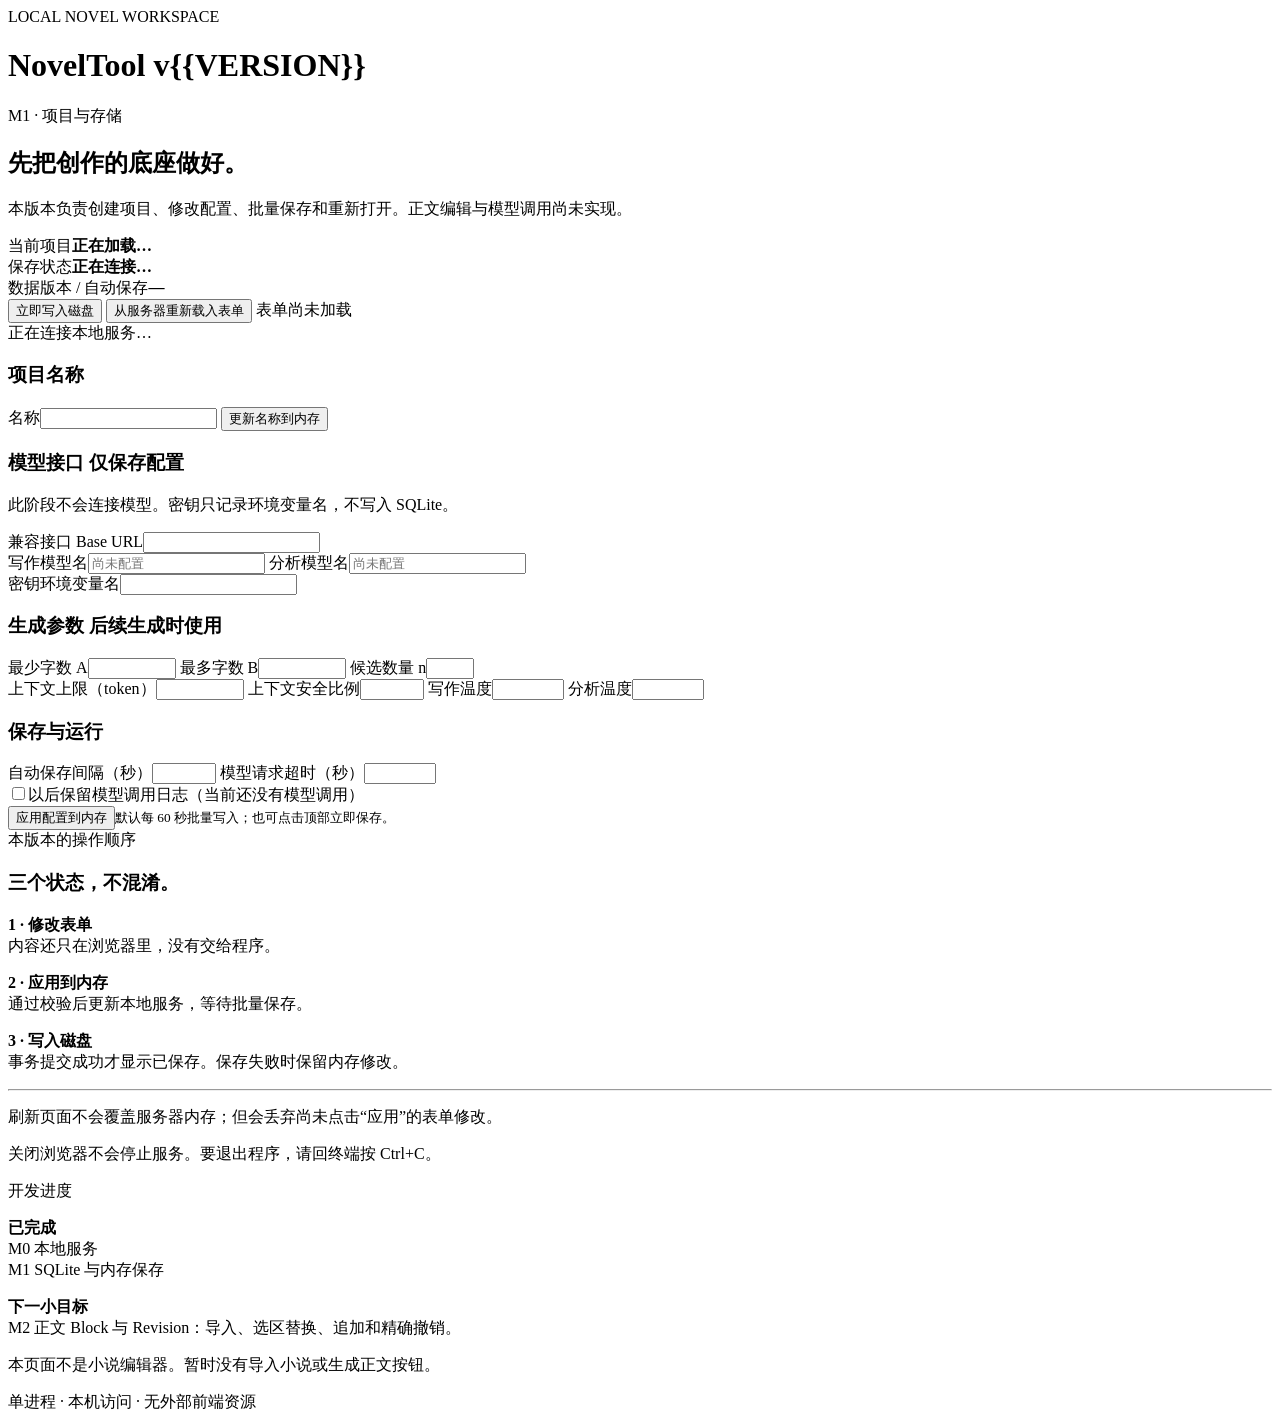
==== noveltool/static/index.html @ 8412a6ab "v0.1.0" ====
<!doctype html>
<html lang="zh-CN">
<head>
  <meta charset="utf-8">
  <meta name="viewport" content="width=device-width, initial-scale=1">
  <title>NovelTool · 项目设置</title>
  <link rel="stylesheet" href="/static/app.css">
  <script src="/static/app.js" defer></script>
</head>
<body>
  <header class="topbar">
    <div><div class="eyebrow">LOCAL NOVEL WORKSPACE</div><h1>NovelTool <span>v{{VERSION}}</span></h1></div>
    <div class="milestone">M1 · 项目与存储</div>
  </header>
  <main>
    <section class="intro">
      <h2>先把创作的底座做好。</h2>
      <p>本版本负责创建项目、修改配置、批量保存和重新打开。正文编辑与模型调用尚未实现。</p>
    </section>
    <section class="status-panel" aria-label="项目保存状态">
      <div><span class="label">当前项目</span><strong id="project-title">正在加载…</strong><small id="database-path"></small></div>
      <div><span class="label">保存状态</span><strong id="save-state" role="status">正在连接…</strong><small id="saved-time"></small></div>
      <div><span class="label">数据版本 / 自动保存</span><strong id="version-state">—</strong><small id="autosave-state"></small></div>
    </section>
    <div class="toolbar">
      <button type="button" id="save-now" class="primary">立即写入磁盘</button>
      <button type="button" id="reload">从服务器重新载入表单</button>
      <span id="form-state">表单尚未加载</span>
    </div>
    <div id="message" class="message" role="status" aria-live="polite">正在连接本地服务…</div>
    <div id="stale-warning" class="message warning" hidden>服务器中已有更新，表单没有被自动覆盖。提交前请重新载入。</div>
    <div class="columns">
      <div class="forms">
        <section class="card">
          <h3>项目名称</h3>
          <form id="title-form">
            <label>名称<input name="title" id="title" required maxlength="200" autocomplete="off"></label>
            <button type="submit">更新名称到内存</button>
          </form>
        </section>
        <form id="config-form" class="card">
          <h3>模型接口 <span class="tag">仅保存配置</span></h3>
          <p class="hint">此阶段不会连接模型。密钥只记录环境变量名，不写入 SQLite。</p>
          <label>兼容接口 Base URL<input name="api_base_url" type="url" required maxlength="2048" spellcheck="false"></label>
          <div class="grid">
            <label>写作模型名<input name="writer_model" maxlength="256" placeholder="尚未配置" spellcheck="false"></label>
            <label>分析模型名<input name="analysis_model" maxlength="256" placeholder="尚未配置" spellcheck="false"></label>
          </div>
          <label>密钥环境变量名<input name="api_key_env" required maxlength="128" pattern="[A-Za-z_][A-Za-z0-9_]*" spellcheck="false"></label>
          <h3 class="section-heading">生成参数 <span class="tag">后续生成时使用</span></h3>
          <div class="grid three">
            <label>最少字数 A<input name="min_chars" type="number" min="1" max="1000000" step="1" required></label>
            <label>最多字数 B<input name="max_chars" type="number" min="1" max="1000000" step="1" required></label>
            <label>候选数量 n<input name="candidate_count" type="number" min="1" max="32" step="1" required></label>
          </div>
          <div class="grid">
            <label>上下文上限（token）<input name="context_window" type="number" min="2048" max="1000000" step="1" required></label>
            <label>上下文安全比例<input name="context_safety_ratio" type="number" min="0.01" max="1" step="0.01" required></label>
            <label>写作温度<input name="writer_temperature" type="number" min="0" max="10" step="0.01" required></label>
            <label>分析温度<input name="analysis_temperature" type="number" min="0" max="10" step="0.01" required></label>
          </div>
          <h3 class="section-heading">保存与运行</h3>
          <div class="grid">
            <label>自动保存间隔（秒）<input name="autosave_seconds" type="number" min="10" max="3600" step="1" required></label>
            <label>模型请求超时（秒）<input name="api_timeout_seconds" type="number" min="1" max="86400" step="1" required></label>
          </div>
          <label class="checkbox"><input name="retain_llm_logs" type="checkbox">以后保留模型调用日志（当前还没有模型调用）</label>
          <div class="form-footer"><button type="submit" class="primary">应用配置到内存</button><small>默认每 60 秒批量写入；也可点击顶部立即保存。</small></div>
        </form>
      </div>
      <aside>
        <section class="card guide">
          <div class="eyebrow">本版本的操作顺序</div>
          <h3>三个状态，不混淆。</h3>
          <p><b>1 · 修改表单</b><br>内容还只在浏览器里，没有交给程序。</p>
          <p><b>2 · 应用到内存</b><br>通过校验后更新本地服务，等待批量保存。</p>
          <p><b>3 · 写入磁盘</b><br>事务提交成功才显示已保存。保存失败时保留内存修改。</p>
          <hr>
          <p class="hint">刷新页面不会覆盖服务器内存；但会丢弃尚未点击“应用”的表单修改。</p>
          <p class="hint">关闭浏览器不会停止服务。要退出程序，请回终端按 Ctrl+C。</p>
        </section>
        <section class="card guide">
          <div class="eyebrow">开发进度</div>
          <p><b>已完成</b><br>M0 本地服务<br>M1 SQLite 与内存保存</p>
          <p><b>下一小目标</b><br>M2 正文 Block 与 Revision：导入、选区替换、追加和精确撤销。</p>
          <p class="hint">本页面不是小说编辑器。暂时没有导入小说或生成正文按钮。</p>
        </section>
      </aside>
    </div>
  </main>
  <footer>单进程 · 本机访问 · 无外部前端资源</footer>
</body>
</html>
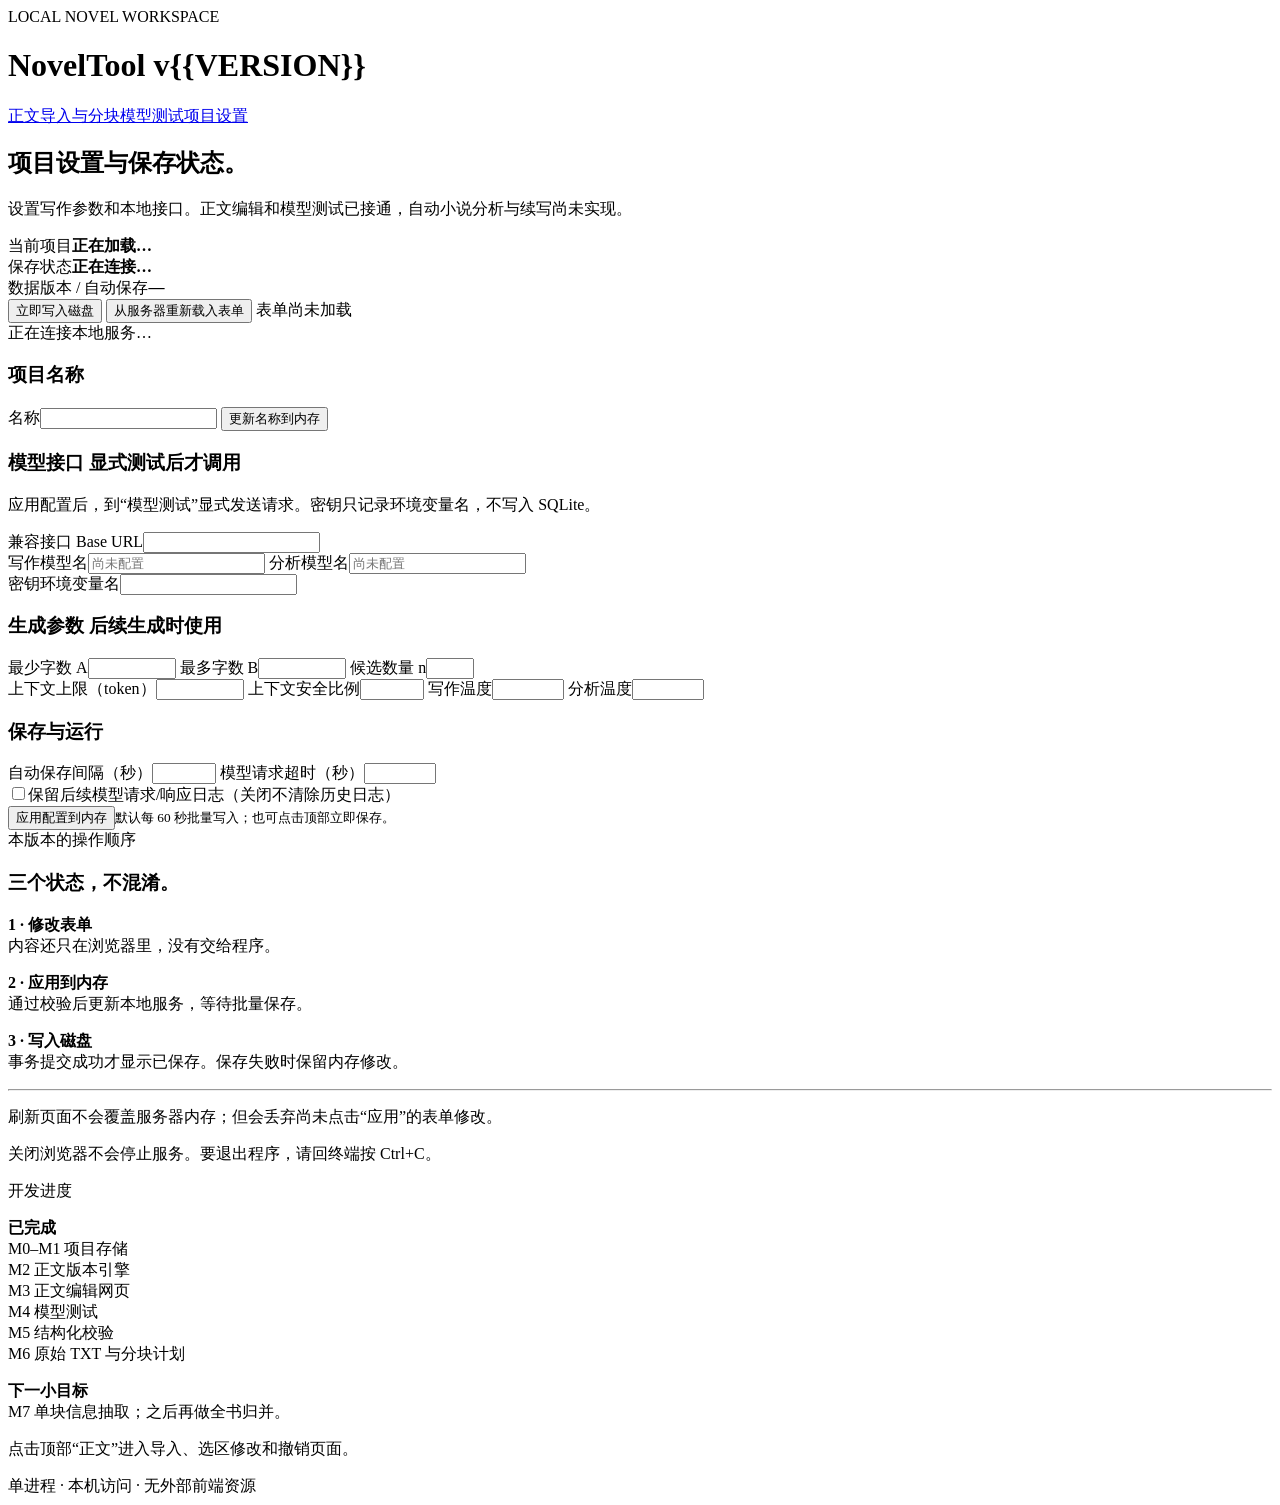
==== commit 498ad91f: "v0.6.0" ====
--- a/noveltool/static/index.html
+++ b/noveltool/static/index.html
@@ -10,12 +10,12 @@
 <body>
   <header class="topbar">
     <div><div class="eyebrow">LOCAL NOVEL WORKSPACE</div><h1>NovelTool <span>v{{VERSION}}</span></h1></div>
-    <div class="milestone">M1 · 项目与存储</div>
+    <nav><a href="/manuscript">正文</a><a href="/import">导入与分块</a><a href="/model">模型测试</a><a href="/" aria-current="page">项目设置</a></nav>
   </header>
   <main>
     <section class="intro">
-      <h2>先把创作的底座做好。</h2>
-      <p>本版本负责创建项目、修改配置、批量保存和重新打开。正文编辑与模型调用尚未实现。</p>
+      <h2>项目设置与保存状态。</h2>
+      <p>设置写作参数和本地接口。正文编辑和模型测试已接通，自动小说分析与续写尚未实现。</p>
     </section>
     <section class="status-panel" aria-label="项目保存状态">
       <div><span class="label">当前项目</span><strong id="project-title">正在加载…</strong><small id="database-path"></small></div>
@@ -39,8 +39,8 @@
           </form>
         </section>
         <form id="config-form" class="card">
-          <h3>模型接口 <span class="tag">仅保存配置</span></h3>
-          <p class="hint">此阶段不会连接模型。密钥只记录环境变量名，不写入 SQLite。</p>
+          <h3>模型接口 <span class="tag">显式测试后才调用</span></h3>
+          <p class="hint">应用配置后，到“模型测试”显式发送请求。密钥只记录环境变量名，不写入 SQLite。</p>
           <label>兼容接口 Base URL<input name="api_base_url" type="url" required maxlength="2048" spellcheck="false"></label>
           <div class="grid">
             <label>写作模型名<input name="writer_model" maxlength="256" placeholder="尚未配置" spellcheck="false"></label>
@@ -64,7 +64,7 @@
             <label>自动保存间隔（秒）<input name="autosave_seconds" type="number" min="10" max="3600" step="1" required></label>
             <label>模型请求超时（秒）<input name="api_timeout_seconds" type="number" min="1" max="86400" step="1" required></label>
           </div>
-          <label class="checkbox"><input name="retain_llm_logs" type="checkbox">以后保留模型调用日志（当前还没有模型调用）</label>
+          <label class="checkbox"><input name="retain_llm_logs" type="checkbox">保留后续模型请求/响应日志（关闭不清除历史日志）</label>
           <div class="form-footer"><button type="submit" class="primary">应用配置到内存</button><small>默认每 60 秒批量写入；也可点击顶部立即保存。</small></div>
         </form>
       </div>
@@ -81,9 +81,9 @@
         </section>
         <section class="card guide">
           <div class="eyebrow">开发进度</div>
-          <p><b>已完成</b><br>M0 本地服务<br>M1 SQLite 与内存保存</p>
-          <p><b>下一小目标</b><br>M2 正文 Block 与 Revision：导入、选区替换、追加和精确撤销。</p>
-          <p class="hint">本页面不是小说编辑器。暂时没有导入小说或生成正文按钮。</p>
+          <p><b>已完成</b><br>M0–M1 项目存储<br>M2 正文版本引擎<br>M3 正文编辑网页<br>M4 模型测试<br>M5 结构化校验<br>M6 原始 TXT 与分块计划</p>
+          <p><b>下一小目标</b><br>M7 单块信息抽取；之后再做全书归并。</p>
+          <p class="hint">点击顶部“正文”进入导入、选区修改和撤销页面。</p>
         </section>
       </aside>
     </div>
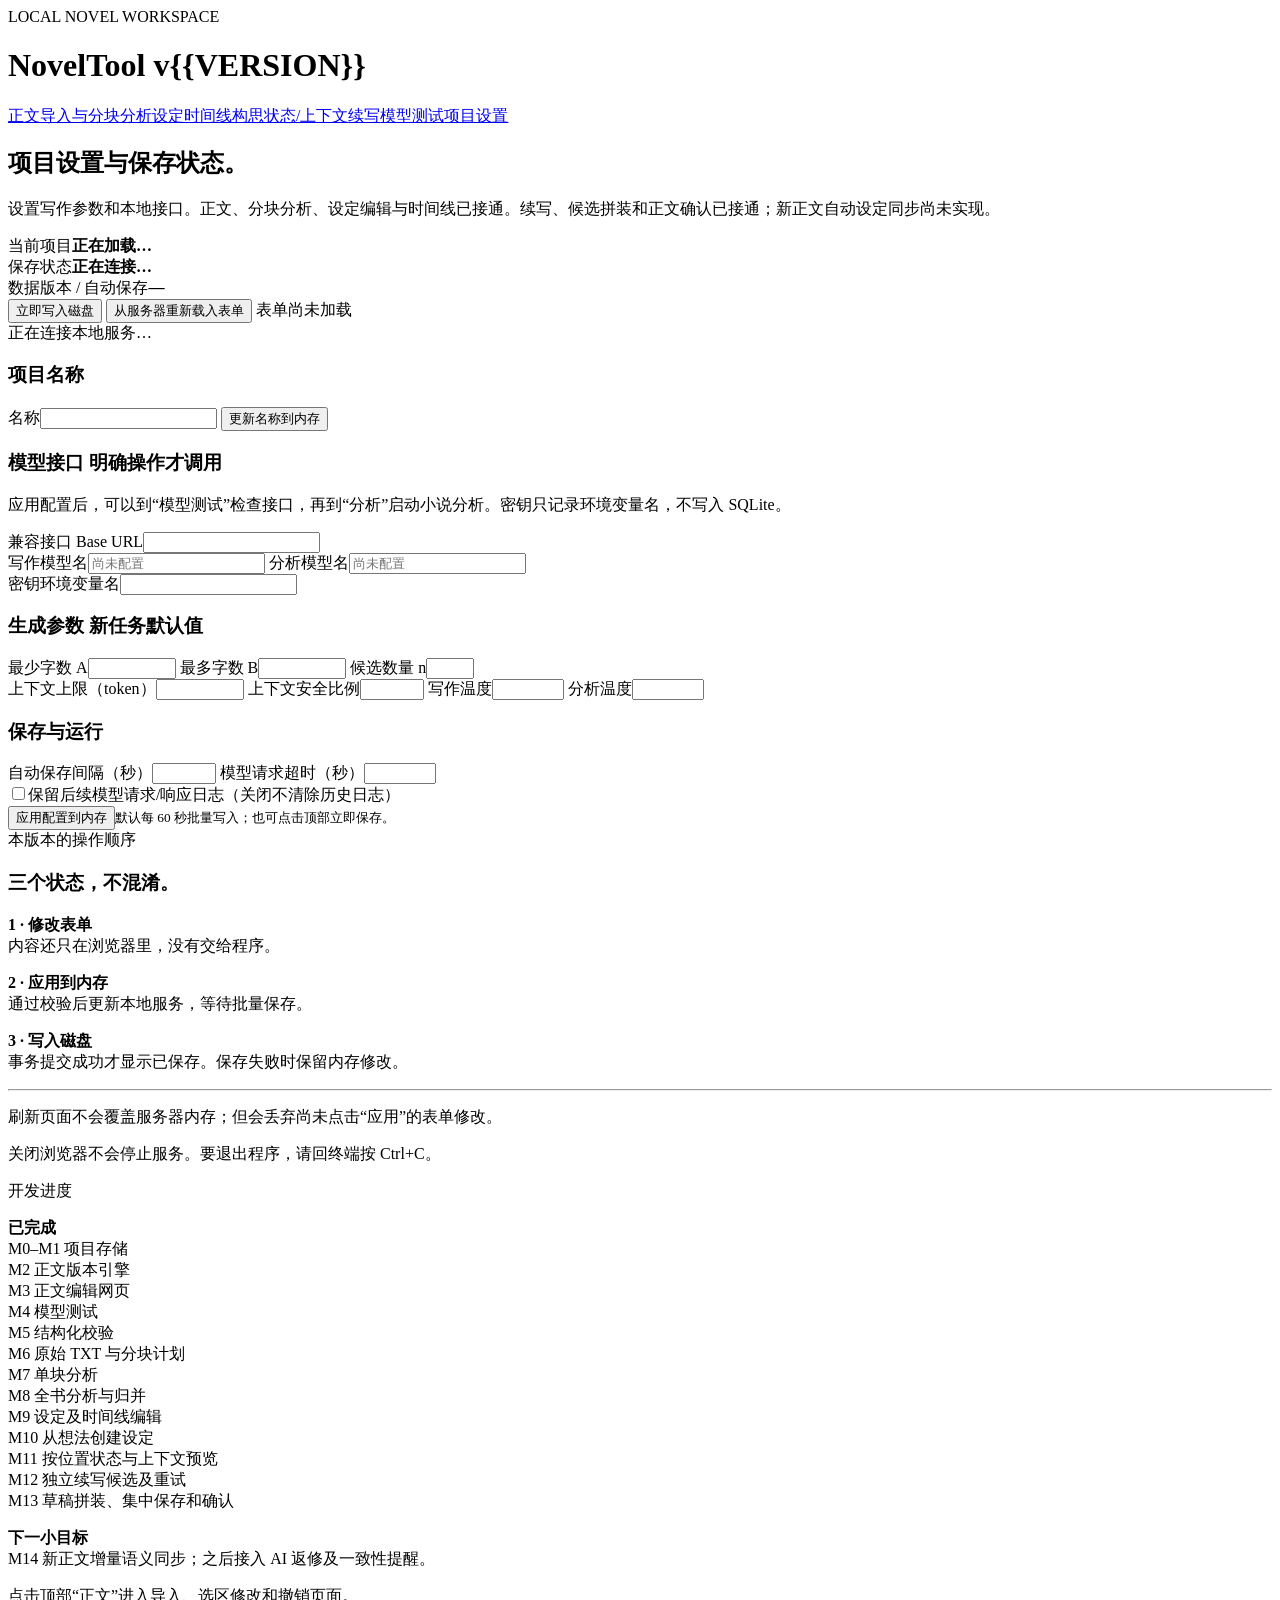
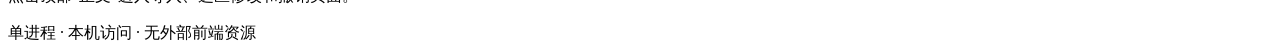
==== commit c0b4c7ac: "v0.13.0" ====
--- a/noveltool/static/index.html
+++ b/noveltool/static/index.html
@@ -10,12 +10,12 @@
 <body>
   <header class="topbar">
     <div><div class="eyebrow">LOCAL NOVEL WORKSPACE</div><h1>NovelTool <span>v{{VERSION}}</span></h1></div>
-    <nav><a href="/manuscript">正文</a><a href="/import">导入与分块</a><a href="/model">模型测试</a><a href="/" aria-current="page">项目设置</a></nav>
+    <nav><a href="/manuscript">正文</a><a href="/import">导入与分块</a><a href="/analysis">分析</a><a href="/settings">设定</a><a href="/timeline">时间线</a><a href="/ideas">构思</a><a href="/context">状态/上下文</a><a href="/generation">续写</a><a href="/model">模型测试</a><a href="/" aria-current="page">项目设置</a></nav>
   </header>
   <main>
     <section class="intro">
       <h2>项目设置与保存状态。</h2>
-      <p>设置写作参数和本地接口。正文编辑和模型测试已接通，自动小说分析与续写尚未实现。</p>
+      <p>设置写作参数和本地接口。正文、分块分析、设定编辑与时间线已接通。续写、候选拼装和正文确认已接通；新正文自动设定同步尚未实现。</p>
     </section>
     <section class="status-panel" aria-label="项目保存状态">
       <div><span class="label">当前项目</span><strong id="project-title">正在加载…</strong><small id="database-path"></small></div>
@@ -39,15 +39,15 @@
           </form>
         </section>
         <form id="config-form" class="card">
-          <h3>模型接口 <span class="tag">显式测试后才调用</span></h3>
-          <p class="hint">应用配置后，到“模型测试”显式发送请求。密钥只记录环境变量名，不写入 SQLite。</p>
+          <h3>模型接口 <span class="tag">明确操作才调用</span></h3>
+          <p class="hint">应用配置后，可以到“模型测试”检查接口，再到“分析”启动小说分析。密钥只记录环境变量名，不写入 SQLite。</p>
           <label>兼容接口 Base URL<input name="api_base_url" type="url" required maxlength="2048" spellcheck="false"></label>
           <div class="grid">
             <label>写作模型名<input name="writer_model" maxlength="256" placeholder="尚未配置" spellcheck="false"></label>
             <label>分析模型名<input name="analysis_model" maxlength="256" placeholder="尚未配置" spellcheck="false"></label>
           </div>
           <label>密钥环境变量名<input name="api_key_env" required maxlength="128" pattern="[A-Za-z_][A-Za-z0-9_]*" spellcheck="false"></label>
-          <h3 class="section-heading">生成参数 <span class="tag">后续生成时使用</span></h3>
+          <h3 class="section-heading">生成参数 <span class="tag">新任务默认值</span></h3>
           <div class="grid three">
             <label>最少字数 A<input name="min_chars" type="number" min="1" max="1000000" step="1" required></label>
             <label>最多字数 B<input name="max_chars" type="number" min="1" max="1000000" step="1" required></label>
@@ -81,8 +81,8 @@
         </section>
         <section class="card guide">
           <div class="eyebrow">开发进度</div>
-          <p><b>已完成</b><br>M0–M1 项目存储<br>M2 正文版本引擎<br>M3 正文编辑网页<br>M4 模型测试<br>M5 结构化校验<br>M6 原始 TXT 与分块计划</p>
-          <p><b>下一小目标</b><br>M7 单块信息抽取；之后再做全书归并。</p>
+          <p><b>已完成</b><br>M0–M1 项目存储<br>M2 正文版本引擎<br>M3 正文编辑网页<br>M4 模型测试<br>M5 结构化校验<br>M6 原始 TXT 与分块计划<br>M7 单块分析<br>M8 全书分析与归并<br>M9 设定及时间线编辑<br>M10 从想法创建设定<br>M11 按位置状态与上下文预览<br>M12 独立续写候选及重试<br>M13 草稿拼装、集中保存和确认</p>
+          <p><b>下一小目标</b><br>M14 新正文增量语义同步；之后接入 AI 返修及一致性提醒。</p>
           <p class="hint">点击顶部“正文”进入导入、选区修改和撤销页面。</p>
         </section>
       </aside>
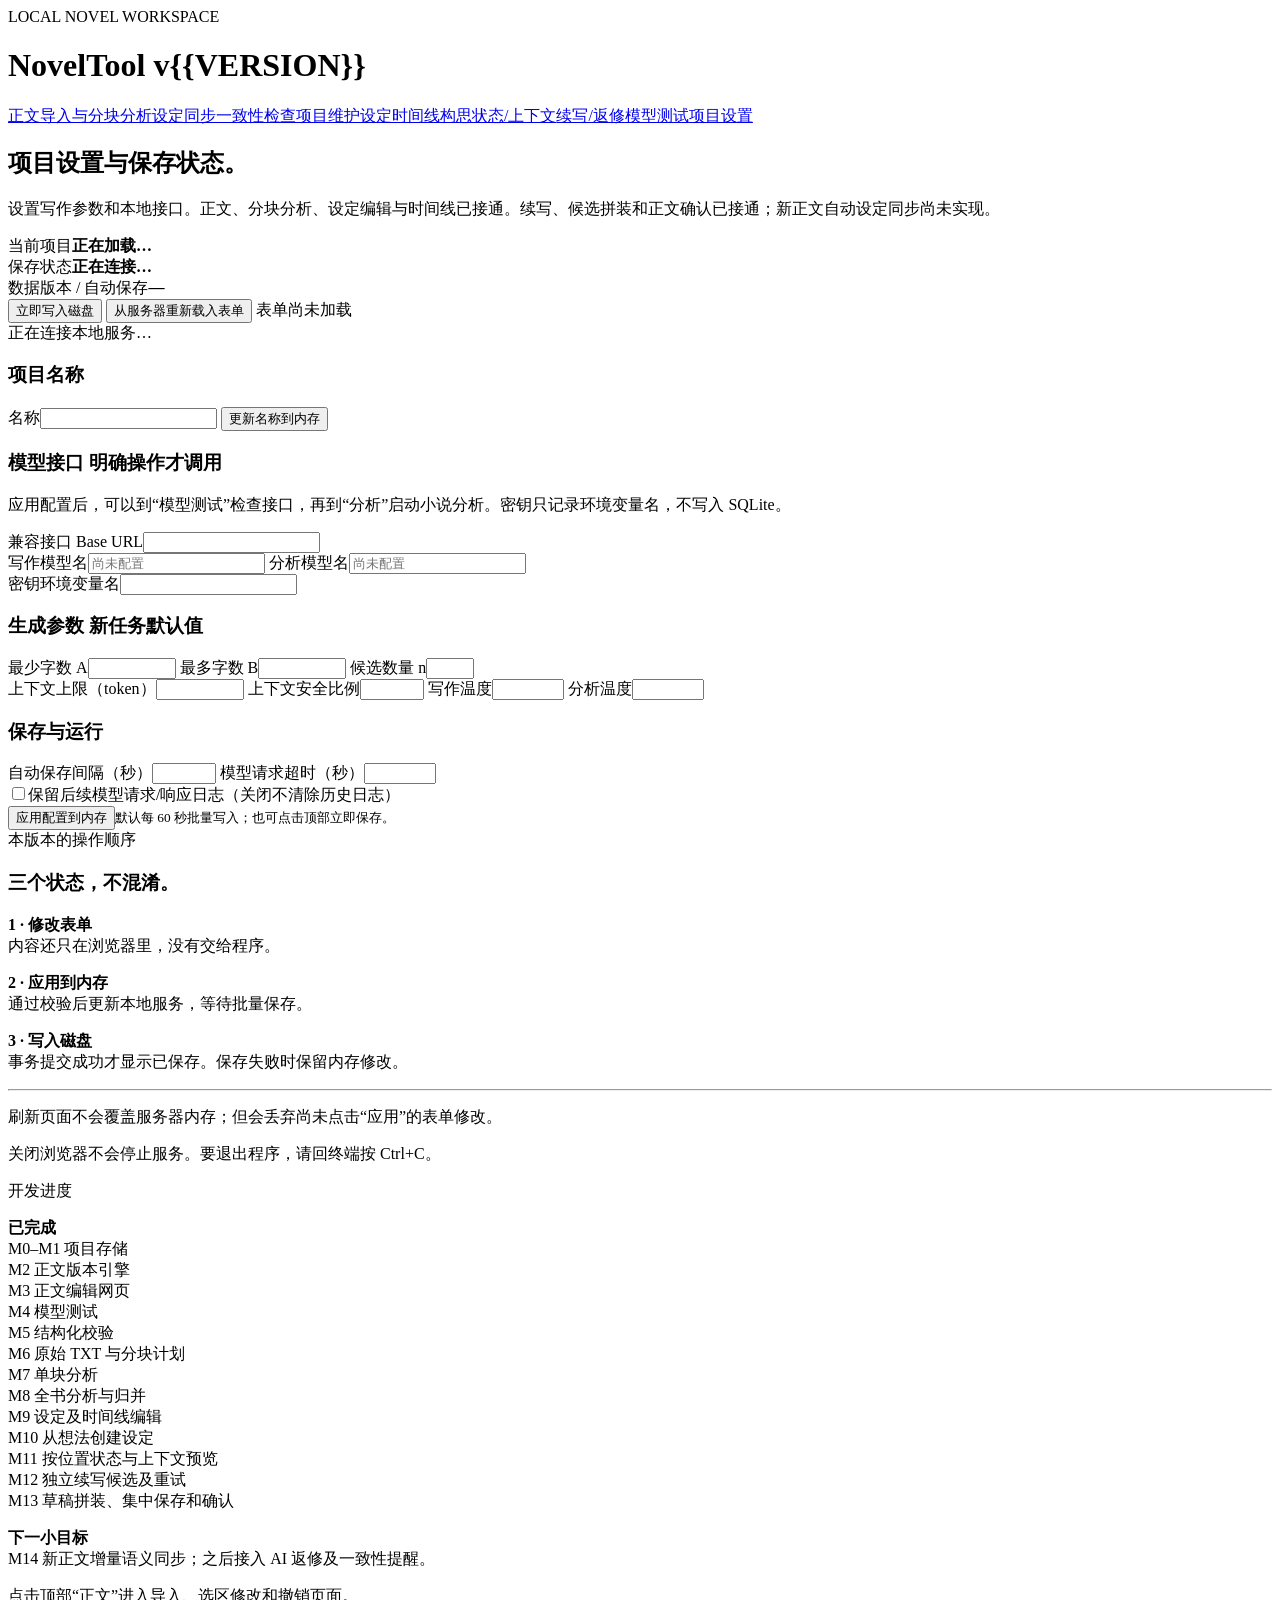
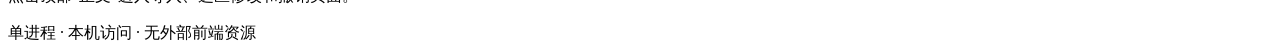
==== commit 9c8802de: "v0.17.0" ====
--- a/noveltool/static/index.html
+++ b/noveltool/static/index.html
@@ -10,7 +10,7 @@
 <body>
   <header class="topbar">
     <div><div class="eyebrow">LOCAL NOVEL WORKSPACE</div><h1>NovelTool <span>v{{VERSION}}</span></h1></div>
-    <nav><a href="/manuscript">正文</a><a href="/import">导入与分块</a><a href="/analysis">分析</a><a href="/settings">设定</a><a href="/timeline">时间线</a><a href="/ideas">构思</a><a href="/context">状态/上下文</a><a href="/generation">续写</a><a href="/model">模型测试</a><a href="/" aria-current="page">项目设置</a></nav>
+    <nav><a href="/manuscript">正文</a><a href="/import">导入与分块</a><a href="/analysis">分析</a><a href="/sync">设定同步</a><a href="/consistency">一致性检查</a><a href="/maintenance">项目维护</a><a href="/settings">设定</a><a href="/timeline">时间线</a><a href="/ideas">构思</a><a href="/context">状态/上下文</a><a href="/generation">续写/返修</a><a href="/model">模型测试</a><a href="/" aria-current="page">项目设置</a></nav>
   </header>
   <main>
     <section class="intro">
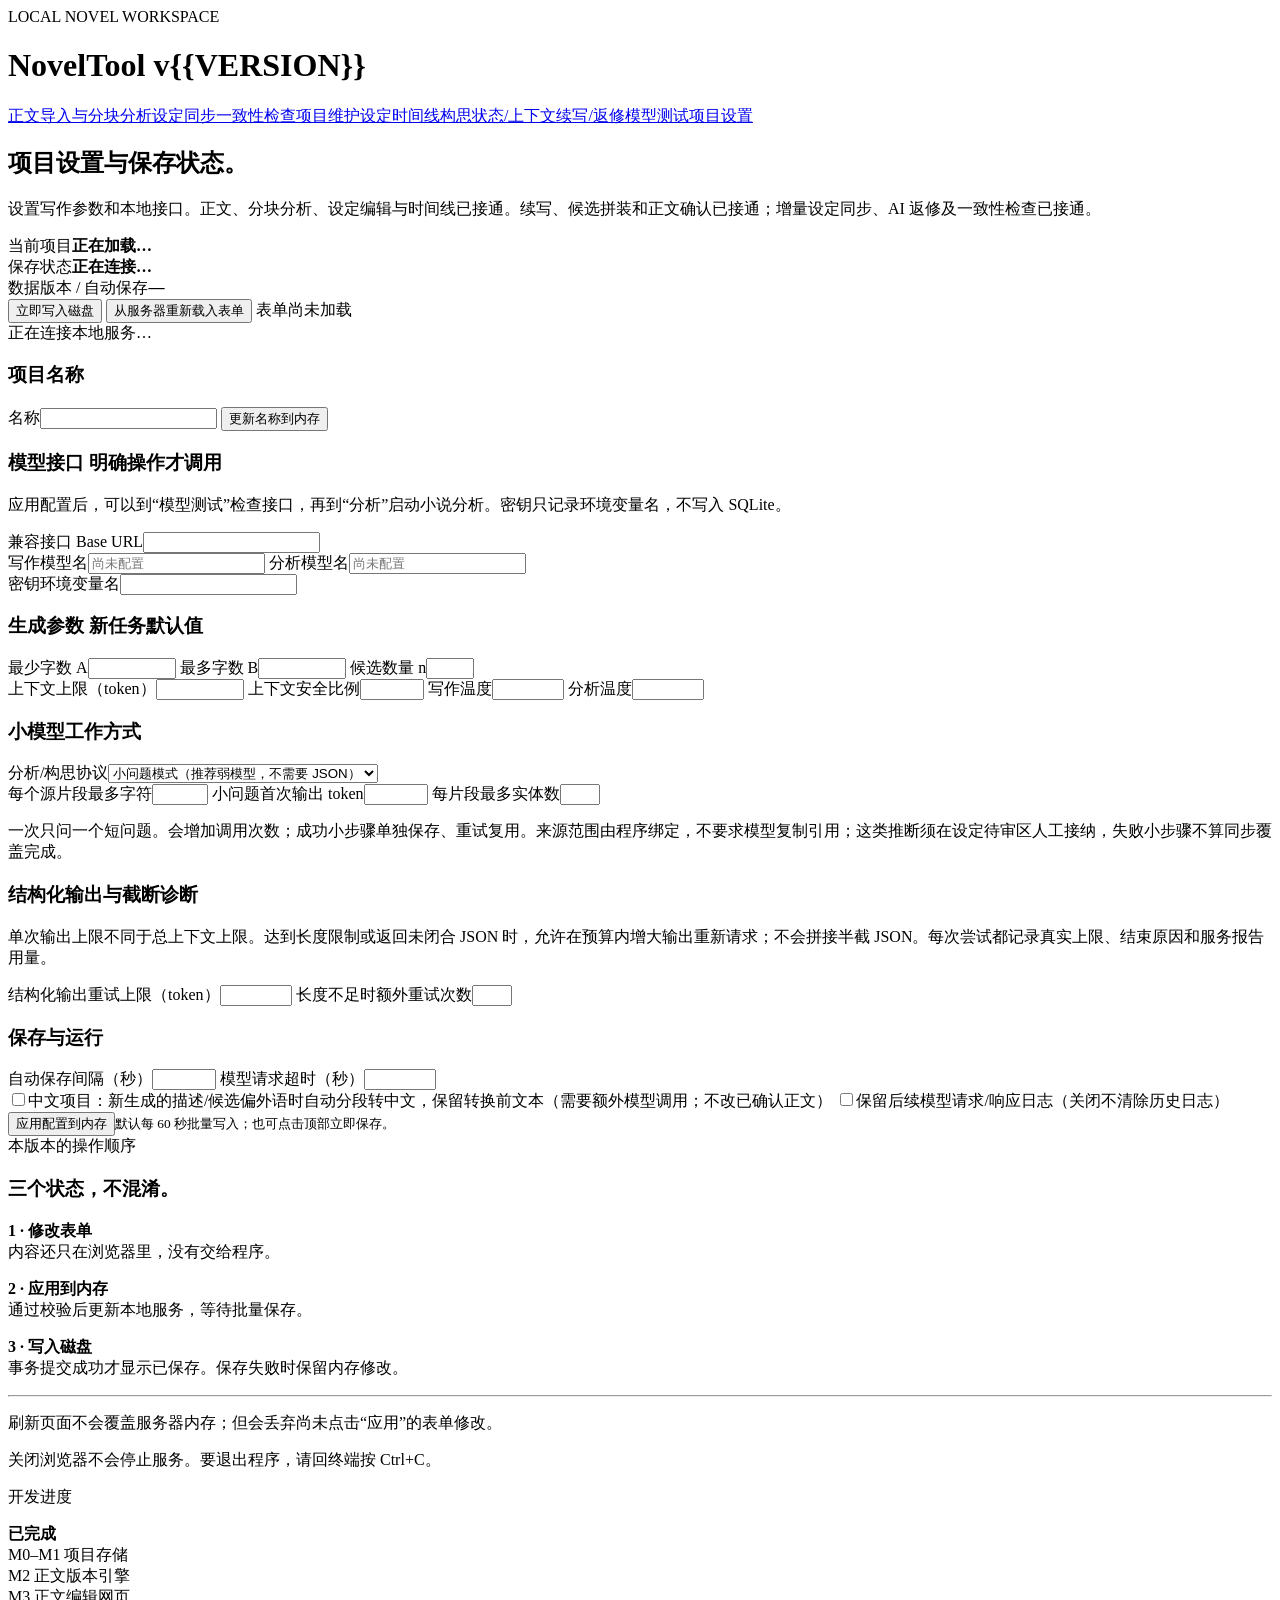
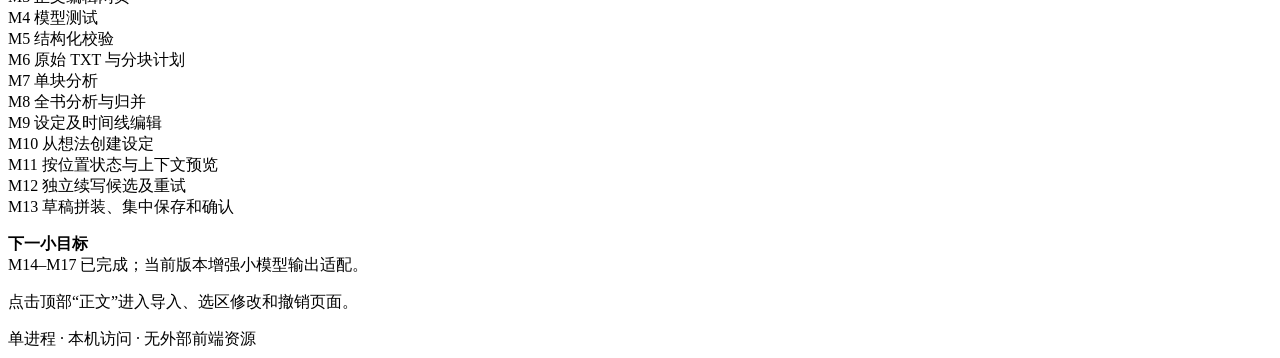
==== commit 5b5a21a3: "v0.20.0" ====
--- a/noveltool/static/index.html
+++ b/noveltool/static/index.html
@@ -15,7 +15,7 @@
   <main>
     <section class="intro">
       <h2>项目设置与保存状态。</h2>
-      <p>设置写作参数和本地接口。正文、分块分析、设定编辑与时间线已接通。续写、候选拼装和正文确认已接通；新正文自动设定同步尚未实现。</p>
+      <p>设置写作参数和本地接口。正文、分块分析、设定编辑与时间线已接通。续写、候选拼装和正文确认已接通；增量设定同步、AI 返修及一致性检查已接通。</p>
     </section>
     <section class="status-panel" aria-label="项目保存状态">
       <div><span class="label">当前项目</span><strong id="project-title">正在加载…</strong><small id="database-path"></small></div>
@@ -59,11 +59,24 @@
             <label>写作温度<input name="writer_temperature" type="number" min="0" max="10" step="0.01" required></label>
             <label>分析温度<input name="analysis_temperature" type="number" min="0" max="10" step="0.01" required></label>
           </div>
+          <h3 class="section-heading">小模型工作方式</h3>
+          <label>分析/构思协议<select name="analysis_protocol"><option value="small">小问题模式（推荐弱模型，不需要 JSON）</option><option value="strict">旧严格 JSON 模式（兼容回归/强模型）</option></select></label>
+          <div class="grid"><label>每个源片段最多字符<input name="small_source_chars" type="number" min="100" max="480" required></label>
+          <label>小问题首次输出 token<input name="small_output_tokens" type="number" min="256" max="8192" required></label>
+          <label>每片段最多实体数<input name="small_max_entities" type="number" min="1" max="6" required></label></div>
+          <p class="hint">一次只问一个短问题。会增加调用次数；成功小步骤单独保存、重试复用。来源范围由程序绑定，不要求模型复制引用；这类推断须在设定待审区人工接纳，失败小步骤不算同步覆盖完成。</p>
+          <h3 class="section-heading">结构化输出与截断诊断</h3>
+          <p class="hint">单次输出上限不同于总上下文上限。达到长度限制或返回未闭合 JSON 时，允许在预算内增大输出重新请求；不会拼接半截 JSON。每次尝试都记录真实上限、结束原因和服务报告用量。</p>
+          <div class="grid">
+          <label>结构化输出重试上限（token）<input name="structured_output_ceiling" type="number" min="512" max="65536" required></label>
+          <label>长度不足时额外重试次数<input name="output_retry_limit" type="number" min="0" max="2" required></label>
+          </div>
           <h3 class="section-heading">保存与运行</h3>
           <div class="grid">
             <label>自动保存间隔（秒）<input name="autosave_seconds" type="number" min="10" max="3600" step="1" required></label>
             <label>模型请求超时（秒）<input name="api_timeout_seconds" type="number" min="1" max="86400" step="1" required></label>
           </div>
+          <label class="checkbox"><input name="auto_chinese" type="checkbox">中文项目：新生成的描述/候选偏外语时自动分段转中文，保留转换前文本（需要额外模型调用；不改已确认正文）</label>
           <label class="checkbox"><input name="retain_llm_logs" type="checkbox">保留后续模型请求/响应日志（关闭不清除历史日志）</label>
           <div class="form-footer"><button type="submit" class="primary">应用配置到内存</button><small>默认每 60 秒批量写入；也可点击顶部立即保存。</small></div>
         </form>
@@ -82,7 +95,7 @@
         <section class="card guide">
           <div class="eyebrow">开发进度</div>
           <p><b>已完成</b><br>M0–M1 项目存储<br>M2 正文版本引擎<br>M3 正文编辑网页<br>M4 模型测试<br>M5 结构化校验<br>M6 原始 TXT 与分块计划<br>M7 单块分析<br>M8 全书分析与归并<br>M9 设定及时间线编辑<br>M10 从想法创建设定<br>M11 按位置状态与上下文预览<br>M12 独立续写候选及重试<br>M13 草稿拼装、集中保存和确认</p>
-          <p><b>下一小目标</b><br>M14 新正文增量语义同步；之后接入 AI 返修及一致性提醒。</p>
+          <p><b>下一小目标</b><br>M14–M17 已完成；当前版本增强小模型输出适配。</p>
           <p class="hint">点击顶部“正文”进入导入、选区修改和撤销页面。</p>
         </section>
       </aside>
